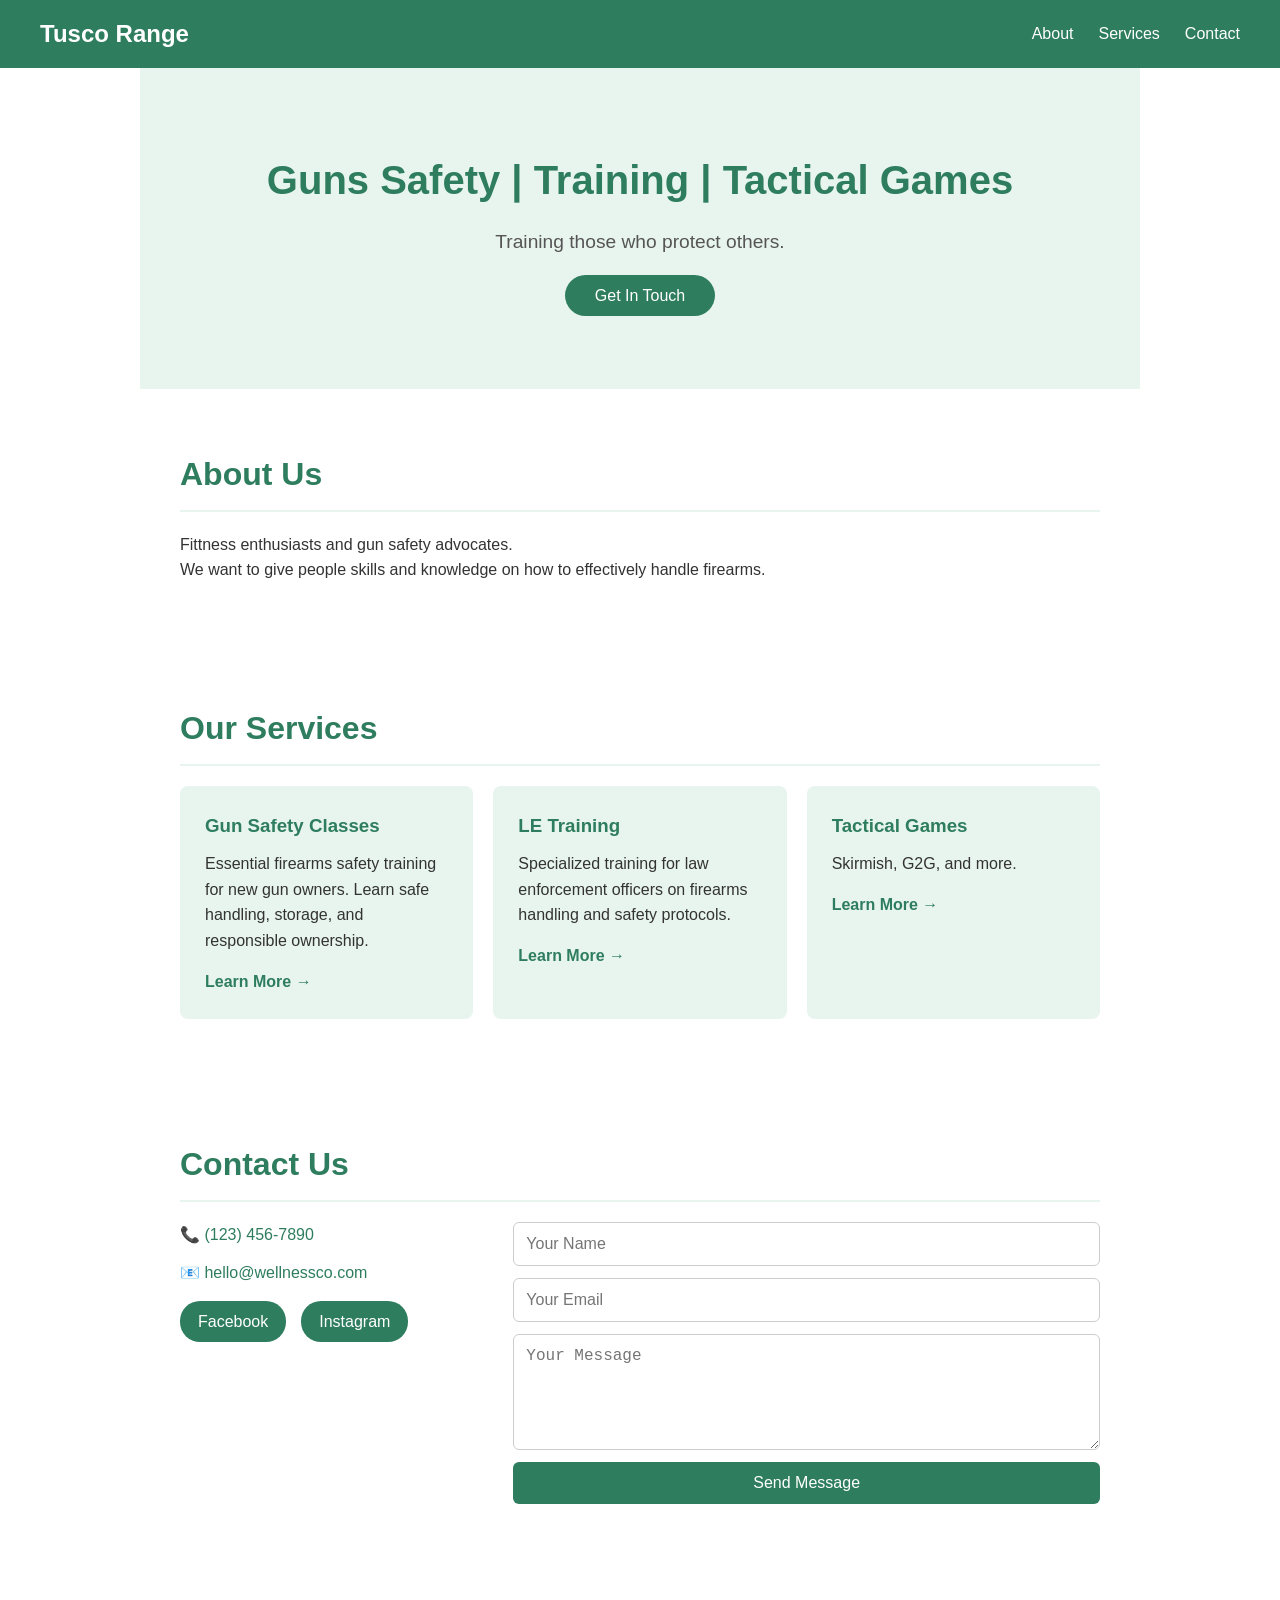
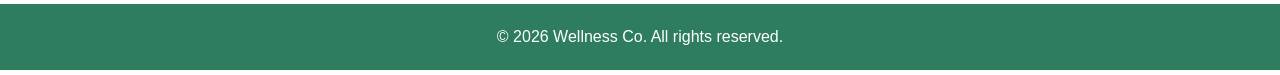
==== index.html @ 32932b0a "Initial commit - business website first draft" ====
<!DOCTYPE html>
<html lang="en">
    <head>
        <meta charset="UTF-8">
        <meta name="viewport" content="width=device-width, initial-scale=1.0">
        <title>Tusco Range | Guns Safety, Training, and Tactical Games</title>
        <link rel="stylesheet" href="style.css">
    </head>
    <body>

        <!-- Navigation -->
        <nav>
            <div class="nav-brand">Tusco Range</div>
            <ul class="nav-links">
                <li><a href="#about">About</a></li>
                <li><a href="#services">Services</a></li>
                <li><a href="#contact">Contact</a></li>
            </ul>
        </nav>

        <!-- Hero Section -->
        <section class="hero">
            <h1>Guns Safety | Training | Tactical Games</h1>
            <p>Training those who protect others.</p>
            <a href="#contact" class="button">Get In Touch</a>
        </section>

        <!-- About Section -->
        <section id="about">
            <h2>About Us</h2>
            <p>Fittness enthusiasts and gun safety advocates.</p>
            <p>We want to give people skills and knowledge on how to effectively handle firearms.</p>
        </section>

        <!-- Services Section -->
        <section id="services">
            <h2>Our Services</h2>
            <div class="services-grid">
                <div class="service-card">
                    <h3>Gun Safety Classes</h3>
                    <p>Essential firearms safety training for new gun owners. Learn safe handling, storage, and responsible ownership.</p>
                    <a href="services/gun-safety.html" class="card-link">Learn More →</a>
                </div>
                <div class="service-card">
                    <h3>LE Training</h3>
                    <p>Specialized training for law enforcement officers on firearms handling and safety protocols.</p>
                    <a href="services/le-training.html" class="card-link">Learn More →</a>
                </div>
                <div class="service-card">
                    <h3>Tactical Games</h3>
                    <p>Skirmish, G2G, and more.</p>
                    <a href="services/tactical-games.html" class="card-link">Learn More →</a>
                </div>
            </div>
        </section>

        <!-- Contact Section -->
        <section id="contact">
            <h2>Contact Us</h2>
            <div class="contact-wrapper">

                <div class="contact-info">
                    <p>📞 <a href="tel:+11234567890">(123) 456-7890</a></p>
                    <p>📧 <a href="mailto:hello@wellnessco.com">hello@wellnessco.com</a></p>
                    <div class="social-links">
                        <a href="#">Facebook</a>
                        <a href="#">Instagram</a>
                    </div>
                </div>

                <div class="contact-form">
                    <input type="text" placeholder="Your Name">
                    <input type="email" placeholder="Your Email">
                    <textarea placeholder="Your Message" rows="5"></textarea>
                    <button type="submit">Send Message</button>
                </div>

            </div>
        </section>

        <!-- Footer -->
        <footer>
            <p>&copy; 2026 Wellness Co. All rights reserved.</p>
        </footer>

    </body>
</html>
---- style.css ----
* {
    margin: 0;
    padding: 0;
    box-sizing: border-box;
}

body {
    font-family: Arial, sans-serif;
    color: #333;
    line-height: 1.6;
}

/* Navigation */
nav {
    display: flex;
    justify-content: space-between;
    align-items: center;
    background-color: #2e7d5e;
    padding: 15px 40px;
    position: sticky;
    top: 0;
}

.nav-brand {
    color: white;
    font-size: 1.5rem;
    font-weight: bold;
}

.nav-links {
    list-style: none;
    display: flex;
    gap: 25px;
}

.nav-links a {
    color: white;
    text-decoration: none;
    font-size: 1rem;
}

.nav-links a:hover {
    text-decoration: underline;
}

/* Hero */
.hero {
    background-color: #e8f5ef;
    text-align: center;
    padding: 80px 20px;
}

.hero h1 {
    font-size: 2.5rem;
    color: #2e7d5e;
    margin-bottom: 15px;
}

.hero p {
    font-size: 1.2rem;
    margin-bottom: 25px;
    color: #555;
}

.button {
    background-color: #2e7d5e;
    color: white;
    padding: 12px 30px;
    border-radius: 25px;
    text-decoration: none;
    font-size: 1rem;
}

.button:hover {
    background-color: #245f49;
}

/* Sections */
section {
    padding: 60px 40px;
    max-width: 1000px;
    margin: 0 auto;
}

section h2 {
    font-size: 2rem;
    color: #2e7d5e;
    margin-bottom: 20px;
    border-bottom: 2px solid #e8f5ef;
    padding-bottom: 10px;
}

/* Services Grid */
.services-grid {
    display: grid;
    grid-template-columns: repeat(3, 1fr);
    gap: 20px;
    margin-top: 20px;
}

.service-card {
    background-color: #e8f5ef;
    border-radius: 8px;
    padding: 25px;
}

.service-card h3 {
    color: #2e7d5e;
    margin-bottom: 10px;
}

/* Contact */
.contact-wrapper {
    display: flex;
    gap: 40px;
    margin-top: 20px;
}

.contact-info {
    flex: 1;
}

.contact-info p {
    margin-bottom: 12px;
    font-size: 1rem;
}

.contact-info a {
    color: #2e7d5e;
    text-decoration: none;
}

.social-links {
    display: flex;
    gap: 15px;
    margin-top: 15px;
}

.social-links a {
    background-color: #2e7d5e;
    color: white;
    padding: 8px 18px;
    border-radius: 20px;
    text-decoration: none;
}

.social-links a:hover {
    background-color: #245f49;
}

.contact-form {
    flex: 2;
    display: flex;
    flex-direction: column;
    gap: 12px;
}

.contact-form input,
.contact-form textarea {
    padding: 12px;
    border: 1px solid #ccc;
    border-radius: 6px;
    font-size: 1rem;
    width: 100%;
}

.contact-form button {
    background-color: #2e7d5e;
    color: white;
    padding: 12px;
    border: none;
    border-radius: 6px;
    font-size: 1rem;
    cursor: pointer;
}

.contact-form button:hover {
    background-color: #245f49;
}

/* Footer */
footer {
    background-color: #2e7d5e;
    color: white;
    text-align: center;
    padding: 20px;
    margin-top: 40px;
}

.card-link {
    display: inline-block;
    margin-top: 15px;
    color: #2e7d5e;
    font-weight: bold;
    text-decoration: none;
}

.card-link:hover {
    text-decoration: underline;
}
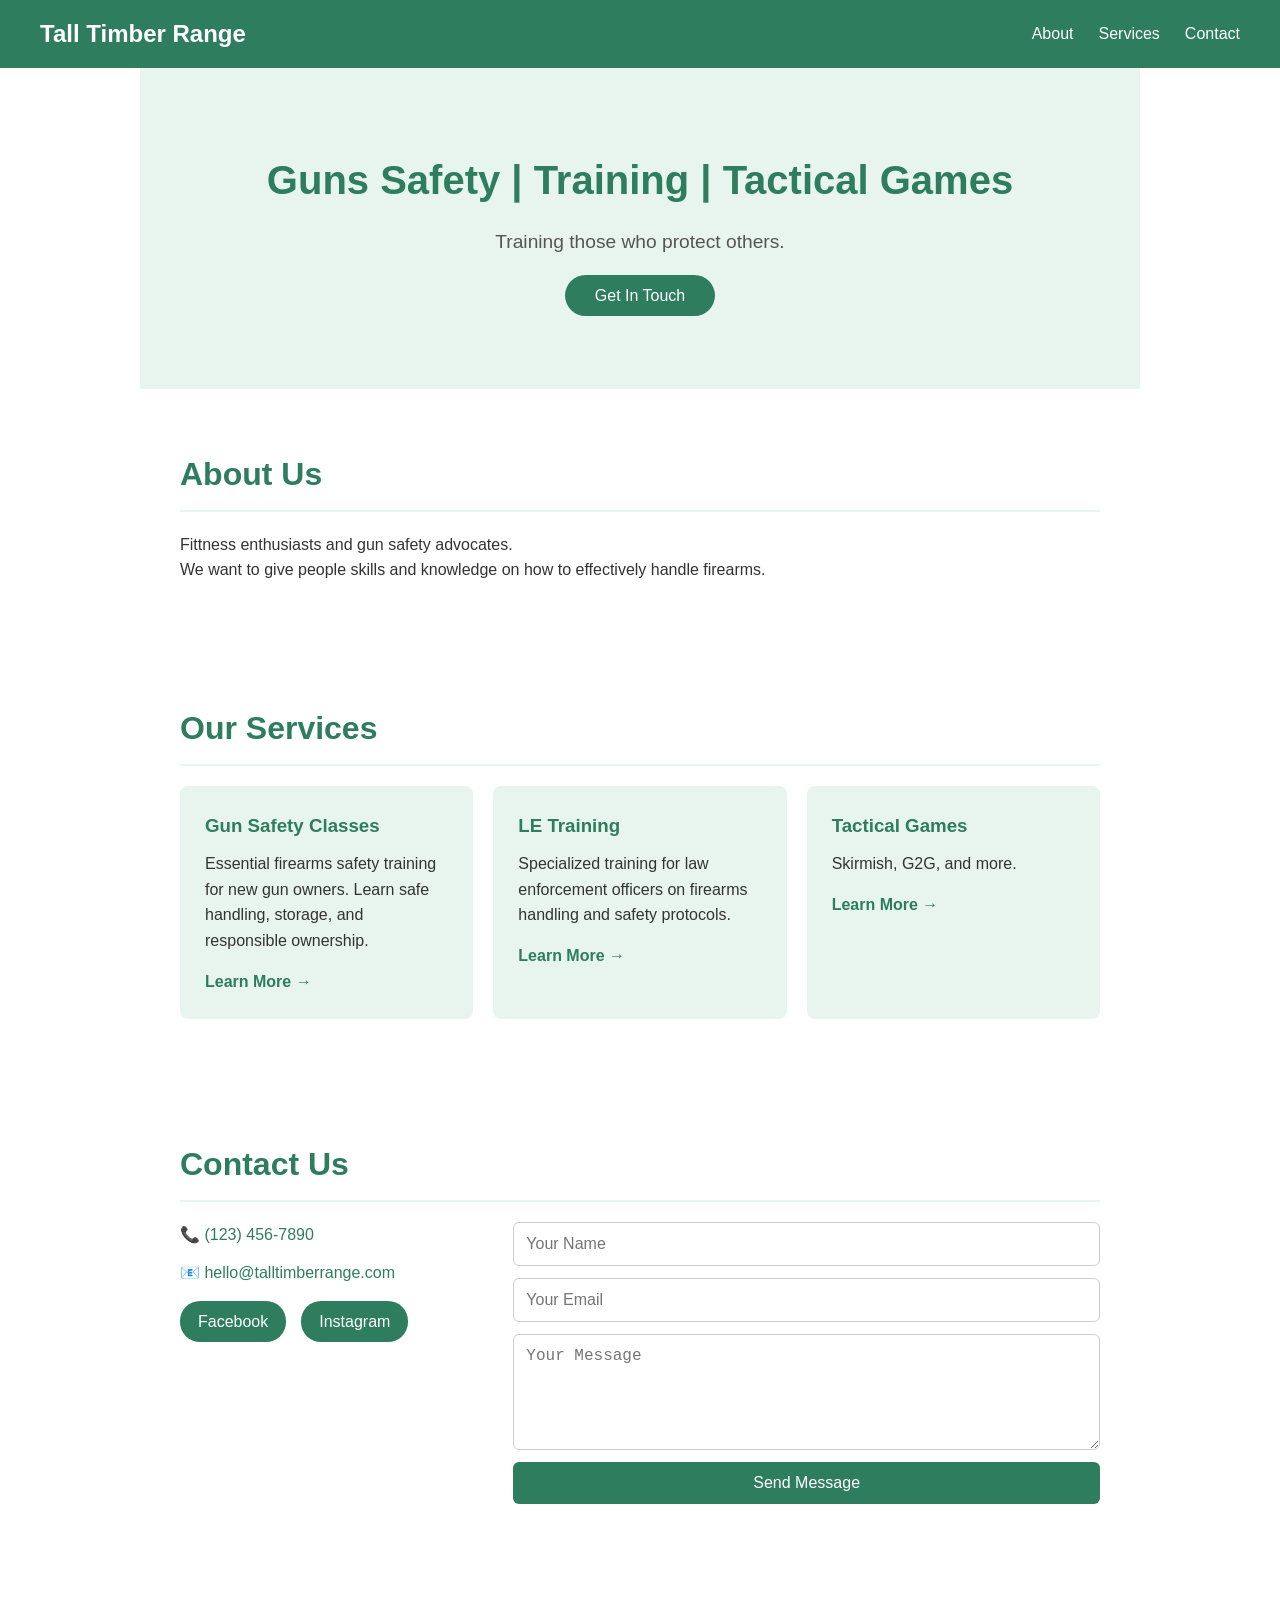
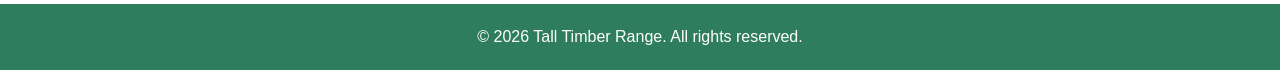
==== commit 7a46dd66: "changed name of business" ====
--- a/index.html
+++ b/index.html
@@ -3,14 +3,14 @@
     <head>
         <meta charset="UTF-8">
         <meta name="viewport" content="width=device-width, initial-scale=1.0">
-        <title>Tusco Range | Guns Safety, Training, and Tactical Games</title>
+        <title>Tall Timber Range | Guns Safety, Training, and Tactical Games</title>
         <link rel="stylesheet" href="style.css">
     </head>
     <body>
 
         <!-- Navigation -->
         <nav>
-            <div class="nav-brand">Tusco Range</div>
+            <div class="nav-brand">Tall Timber Range</div>
             <ul class="nav-links">
                 <li><a href="#about">About</a></li>
                 <li><a href="#services">Services</a></li>
@@ -61,7 +61,7 @@
 
                 <div class="contact-info">
                     <p>📞 <a href="tel:+11234567890">(123) 456-7890</a></p>
-                    <p>📧 <a href="mailto:hello@wellnessco.com">hello@wellnessco.com</a></p>
+                    <p>📧 <a href="mailto:hello@talltimberrange.com">hello@talltimberrange.com</a></p>
                     <div class="social-links">
                         <a href="#">Facebook</a>
                         <a href="#">Instagram</a>
@@ -80,7 +80,7 @@
 
         <!-- Footer -->
         <footer>
-            <p>&copy; 2026 Wellness Co. All rights reserved.</p>
+            <p>&copy; 2026 Tall Timber Range. All rights reserved.</p>
         </footer>
 
     </body>
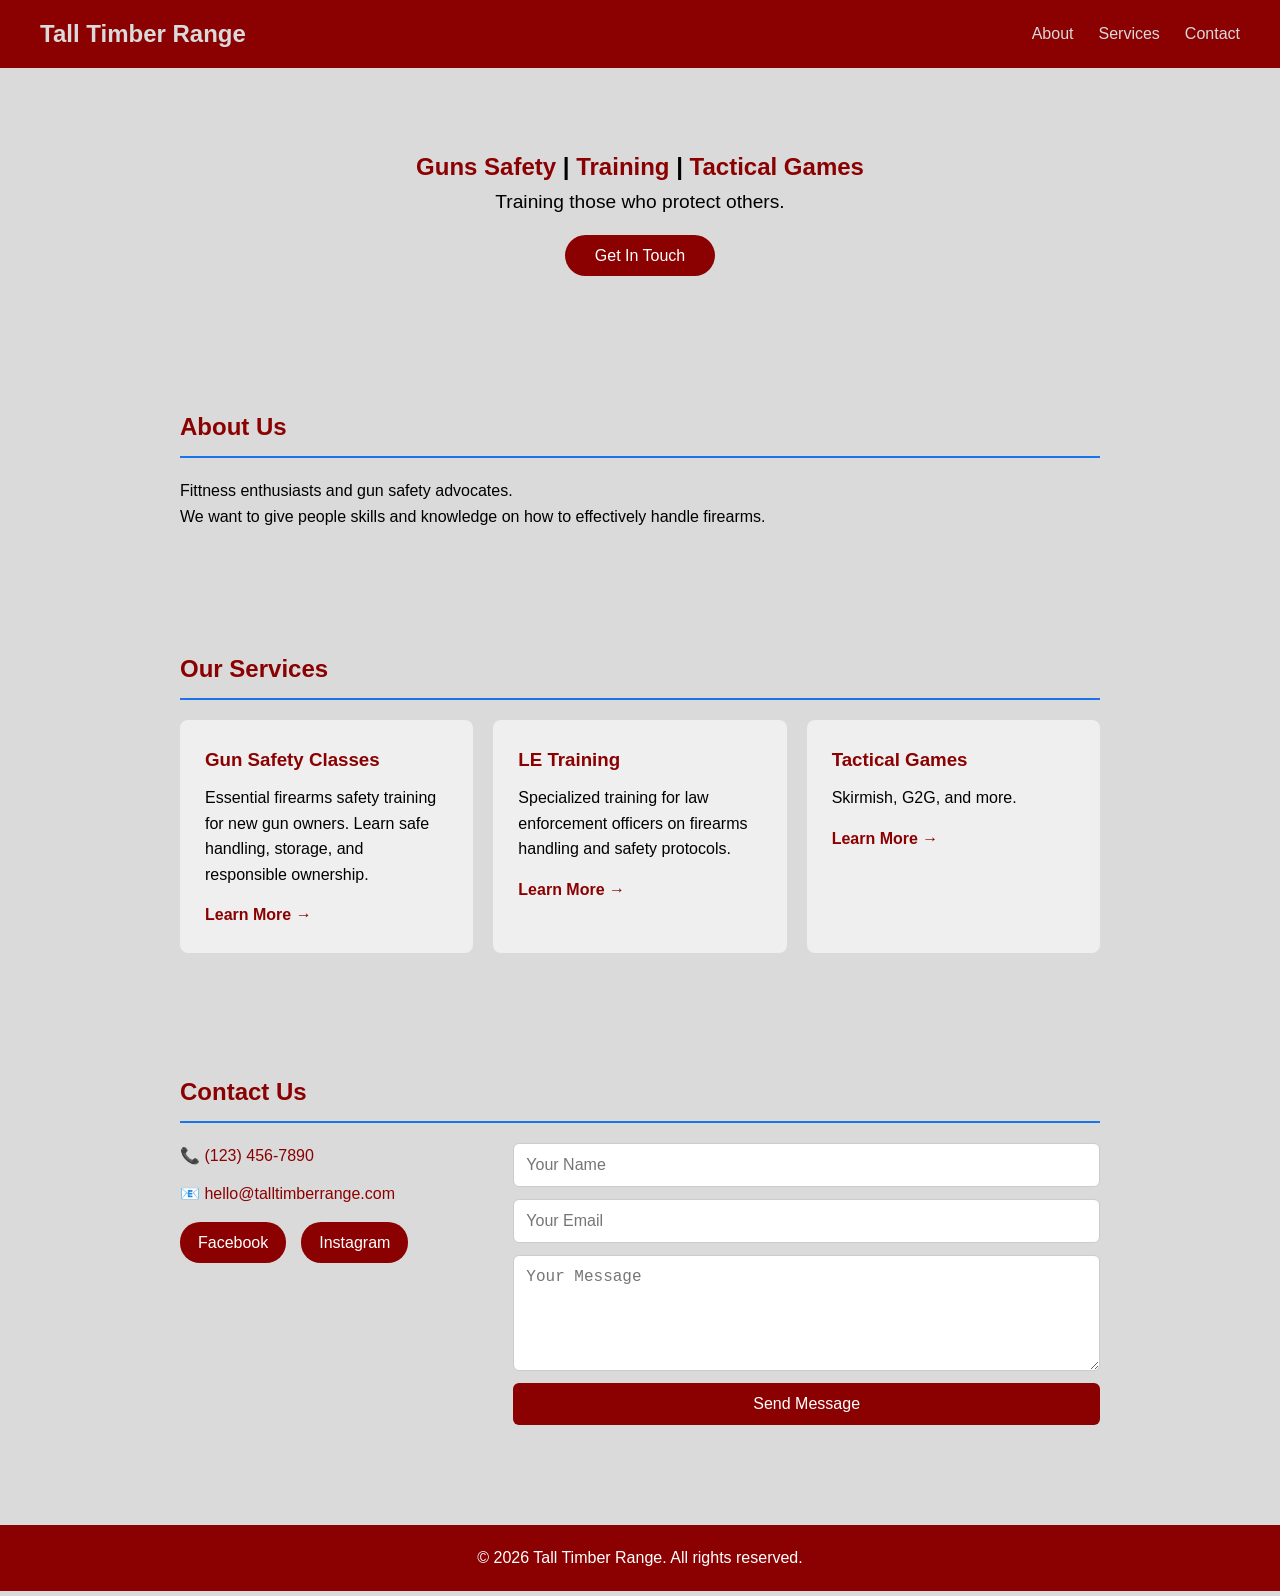
==== commit 092108aa: "Update colors and hero links" ====
--- a/index.html
+++ b/index.html
@@ -20,9 +20,11 @@
 
         <!-- Hero Section -->
         <section class="hero">
-            <h1>Guns Safety | Training | Tactical Games</h1>
-            <p>Training those who protect others.</p>
-            <a href="#contact" class="button">Get In Touch</a>
+            <div class="container">
+                <h1><a href="services/gun-safety.html">Guns Safety</a> | <a href="services/le-training.html">Training</a> | <a href="services/tactical-games.html">Tactical Games</a></h1>
+                <p>Training those who protect others.</p>
+                <a href="#contact" class="button">Get In Touch</a>
+            </div>               
         </section>
 
         <!-- About Section -->
--- a/style.css
+++ b/style.css
@@ -6,8 +6,9 @@
 
 body {
     font-family: Arial, sans-serif;
-    color: #333;
+    color: #000000;
     line-height: 1.6;
+    background-color: #dadada; 
 }
 
 /* Navigation */
@@ -15,14 +16,14 @@
     display: flex;
     justify-content: space-between;
     align-items: center;
-    background-color: #2e7d5e;
+    background-color: #8b0000  ;
     padding: 15px 40px;
     position: sticky;
     top: 0;
 }
-
+ 
 .nav-brand {
-    color: white;
+    color: #dadada;
     font-size: 1.5rem;
     font-weight: bold;
 }
@@ -34,7 +35,7 @@
 }
 
 .nav-links a {
-    color: white;
+    color: #dadada ;
     text-decoration: none;
     font-size: 1rem;
 }
@@ -45,25 +46,46 @@
 
 /* Hero */
 .hero {
-    background-color: #e8f5ef;
+    background-color: #dadada;
     text-align: center;
     padding: 80px 20px;
 }
 
-.hero h1 {
-    font-size: 2.5rem;
-    color: #2e7d5e;
-    margin-bottom: 15px;
+.hero h1 a {
+    color: #8b0000 !important;
+    text-decoration: none;
+}
+
+.hero h1 a:visited {
+    color: #8b0000 !important;
+}
+
+.hero h1 a:hover {
+    text-decoration: underline;
 }
 
 .hero p {
     font-size: 1.2rem;
     margin-bottom: 25px;
-    color: #555;
+    color: #000000;
+}
+
+.hero p a {
+    color: #8b0000 !important;
+    font-weight: bold;
+    text-decoration: none;
+}
+
+.hero p a:visited {
+    color: #8b0000 !important;
+}
+
+.hero p a:hover {
+    text-decoration: underline;
 }
 
 .button {
-    background-color: #2e7d5e;
+    background-color: #8b0000 ;
     color: white;
     padding: 12px 30px;
     border-radius: 25px;
@@ -72,7 +94,7 @@
 }
 
 .button:hover {
-    background-color: #245f49;
+    background-color: #2e7d5e ;
 }
 
 /* Sections */
@@ -83,10 +105,10 @@
 }
 
 section h2 {
-    font-size: 2rem;
-    color: #2e7d5e;
+    font-size: 1.5rem;
+    color: #8b0000 ;
     margin-bottom: 20px;
-    border-bottom: 2px solid #e8f5ef;
+    border-bottom: 2px solid #1a73e8 ;
     padding-bottom: 10px;
 }
 
@@ -99,13 +121,13 @@
 }
 
 .service-card {
-    background-color: #e8f5ef;
+    background-color: #efefef;
     border-radius: 8px;
     padding: 25px;
 }
 
 .service-card h3 {
-    color: #2e7d5e;
+    color: #8b0000;
     margin-bottom: 10px;
 }
 
@@ -126,7 +148,7 @@
 }
 
 .contact-info a {
-    color: #2e7d5e;
+    color: #8b0000 ;
     text-decoration: none;
 }
 
@@ -137,7 +159,7 @@
 }
 
 .social-links a {
-    background-color: #2e7d5e;
+    background-color: #8b0000;
     color: white;
     padding: 8px 18px;
     border-radius: 20px;
@@ -145,7 +167,7 @@
 }
 
 .social-links a:hover {
-    background-color: #245f49;
+    background-color: #2e7d5e;
 }
 
 .contact-form {
@@ -165,7 +187,7 @@
 }
 
 .contact-form button {
-    background-color: #2e7d5e;
+    background-color: #8b0000;
     color: white;
     padding: 12px;
     border: none;
@@ -180,7 +202,7 @@
 
 /* Footer */
 footer {
-    background-color: #2e7d5e;
+    background-color: #8b0000 ;
     color: white;
     text-align: center;
     padding: 20px;
@@ -190,7 +212,7 @@
 .card-link {
     display: inline-block;
     margin-top: 15px;
-    color: #2e7d5e;
+    color: #8b0000 ;
     font-weight: bold;
     text-decoration: none;
 }
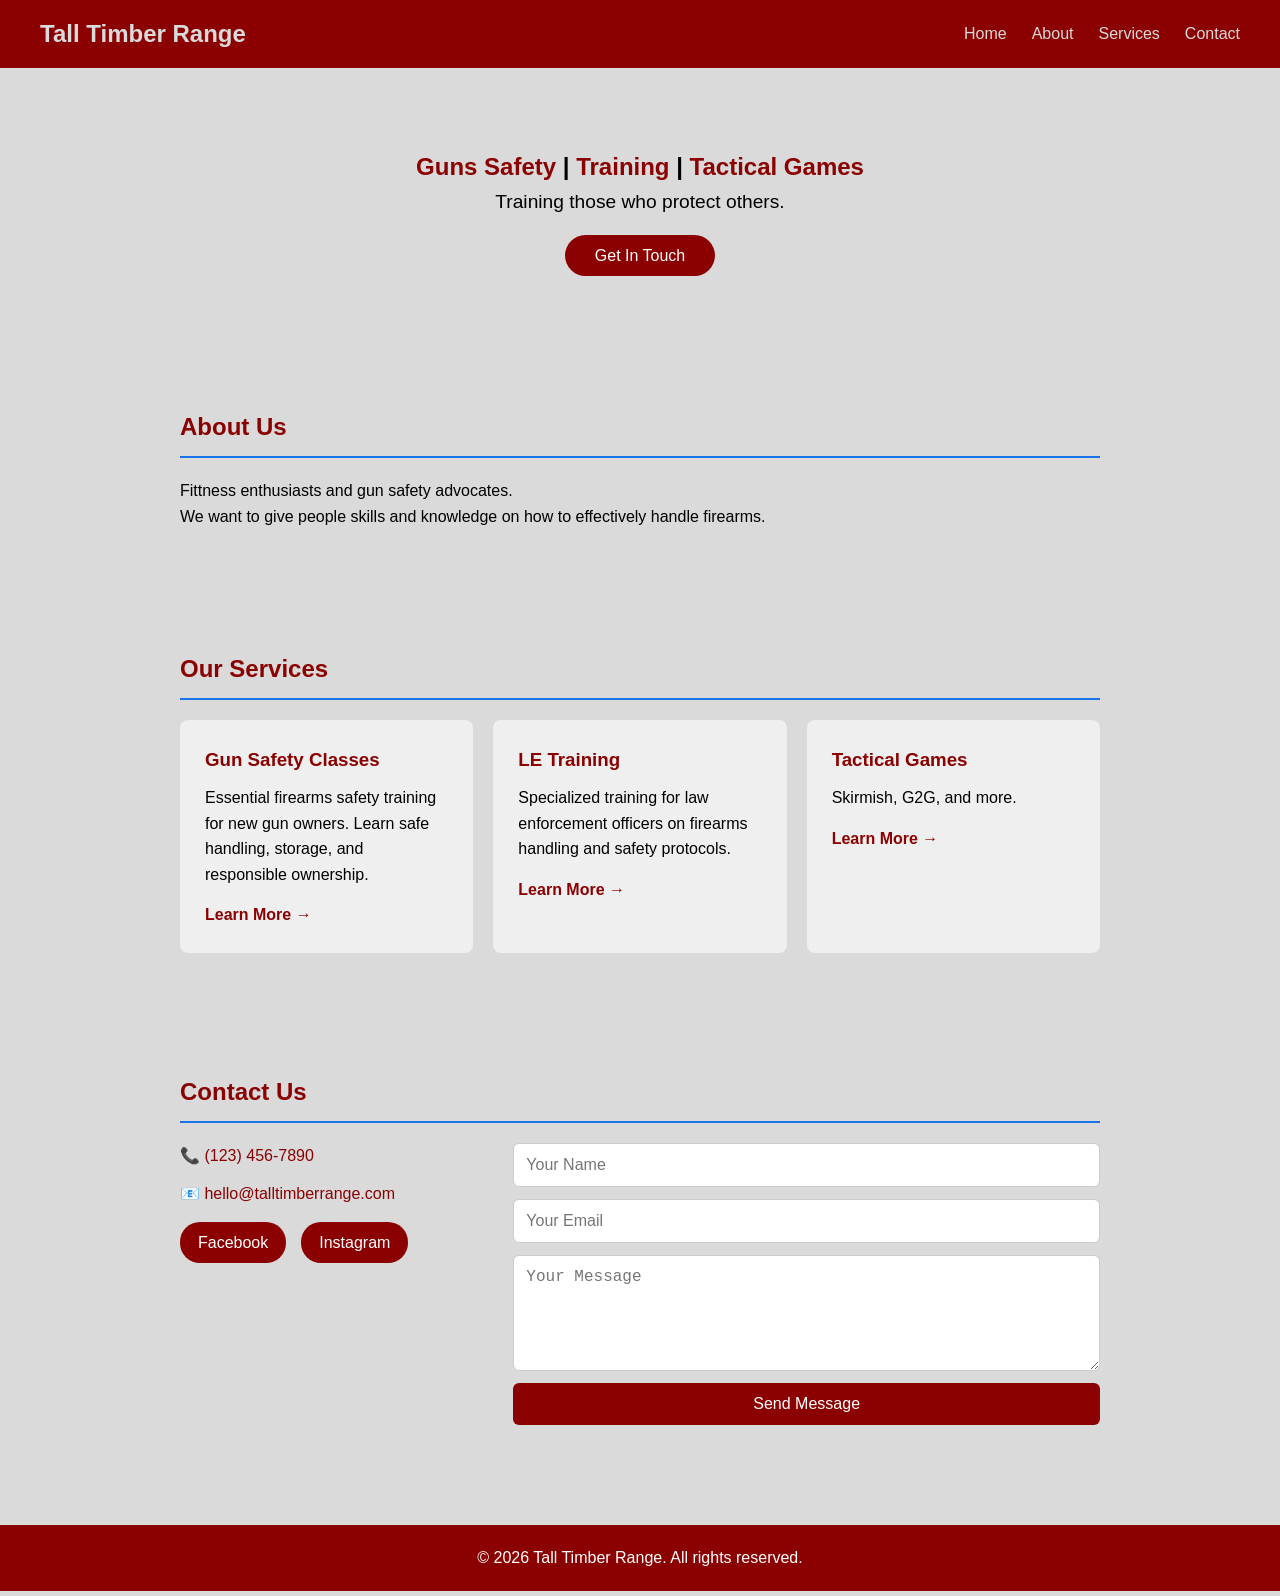
==== commit aad90a6c: "Update colors and hero links" ====
--- a/index.html
+++ b/index.html
@@ -12,6 +12,7 @@
         <nav>
             <div class="nav-brand">Tall Timber Range</div>
             <ul class="nav-links">
+                <li><a href="#index.html">Home</a></li>
                 <li><a href="#about">About</a></li>
                 <li><a href="#services">Services</a></li>
                 <li><a href="#contact">Contact</a></li>
